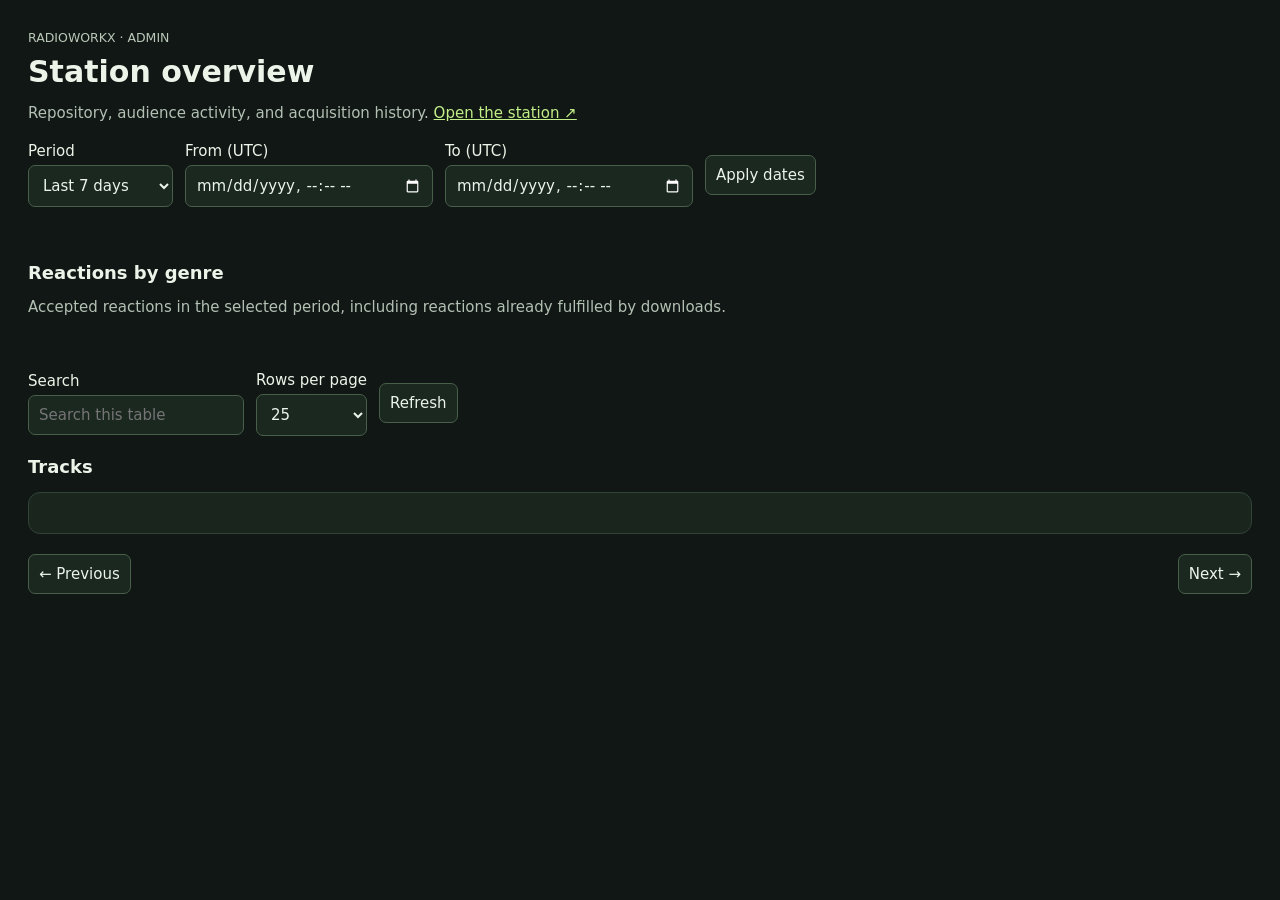
==== app/admin_assets/index.html @ 02fc526c "Build RadioWorkx streaming station with requests, reactions and public stats" ====
<!doctype html><html lang="en"><head><meta charset="utf-8"><meta name="viewport" content="width=device-width,initial-scale=1"><title>RadioWorkx Admin</title><meta name="robots" content="noindex,nofollow"><script defer src="/admin/app.js"></script><style>
:root{color-scheme:dark;font:15px system-ui;background:#111714;color:#ecf4e9}*{box-sizing:border-box}body{max-width:1440px;margin:auto;padding:28px}h1{margin:8px 0}h2{font-size:1.2rem}p{color:#b3c0b4}button,input,select{font:inherit;padding:10px;border-radius:7px;border:1px solid #48604a;background:#1b2820;color:inherit}button{cursor:pointer}button:disabled{opacity:.4}button[aria-selected=true]{background:#c2ef88;color:#142214}a{color:#c2ef88}.toolbar,nav{display:flex;gap:12px;align-items:center;flex-wrap:wrap;margin:20px 0}.metrics,.charts{display:grid;grid-template-columns:repeat(4,1fr);gap:15px}.card{padding:20px;background:#1a251e;border:1px solid #304336;border-radius:12px}.metric{font-size:2rem;font-weight:650}.charts{grid-template-columns:repeat(3,1fr);margin-top:20px}svg{width:100%;height:150px;display:block}table{width:100%;border-collapse:collapse;font-size:.87rem}th,td{text-align:left;vertical-align:top;padding:12px;border-bottom:1px solid #344639;max-width:420px;overflow-wrap:anywhere}th{color:#c2ef88;white-space:nowrap}td{min-width:90px}#error{color:#ffb4a4}.scroll{overflow-x:auto}#genres{display:flex;gap:10px;flex-wrap:wrap}small{color:#bac8b9}label{display:grid;gap:5px}footer{display:flex;justify-content:space-between;align-items:center;margin:20px 0}#table-note{font-size:.85rem}@media(max-width:800px){body{padding:16px}.metrics,.charts{grid-template-columns:1fr 1fr}.charts .card:last-child{grid-column:1/-1}}@media(max-width:450px){.metrics,.charts{grid-template-columns:1fr}.charts .card:last-child{grid-column:auto}}
</style></head><body><small>RADIOWORKX · ADMIN</small><h1>Station overview</h1><p>Repository, audience activity, and acquisition history. <a href="/">Open the station ↗</a></p><div class="toolbar"><label>Period<select id="period"><option value="1">Last 24 hours</option><option value="7" selected>Last 7 days</option><option value="30">Last 30 days</option><option value="custom">Custom</option></select></label><label>From (UTC)<input id="from" type="datetime-local"></label><label>To (UTC)<input id="to" type="datetime-local"></label><button id="apply">Apply dates</button></div><p id="error" role="alert"></p><p id="status"></p><div id="metrics" class="metrics"></div><div id="charts" class="charts"></div><h2>Reactions by genre</h2><p>Accepted reactions in the selected period, including reactions already fulfilled by downloads.</p><div id="genres"></div><nav aria-label="Repository sections" id="tabs"></nav><div class="toolbar"><label>Search<input id="search" type="search" placeholder="Search this table"></label><label>Rows per page<select id="size"><option>25</option><option>50</option><option>100</option></select></label><button id="refresh">Refresh</button></div><h2 id="table-title">Tracks</h2><p id="table-note"></p><div class="card scroll"><table><thead id="head"></thead><tbody id="rows"></tbody></table></div><footer><button id="previous">← Previous</button><span id="pagination"></span><button id="next">Next →</button></footer></body></html>
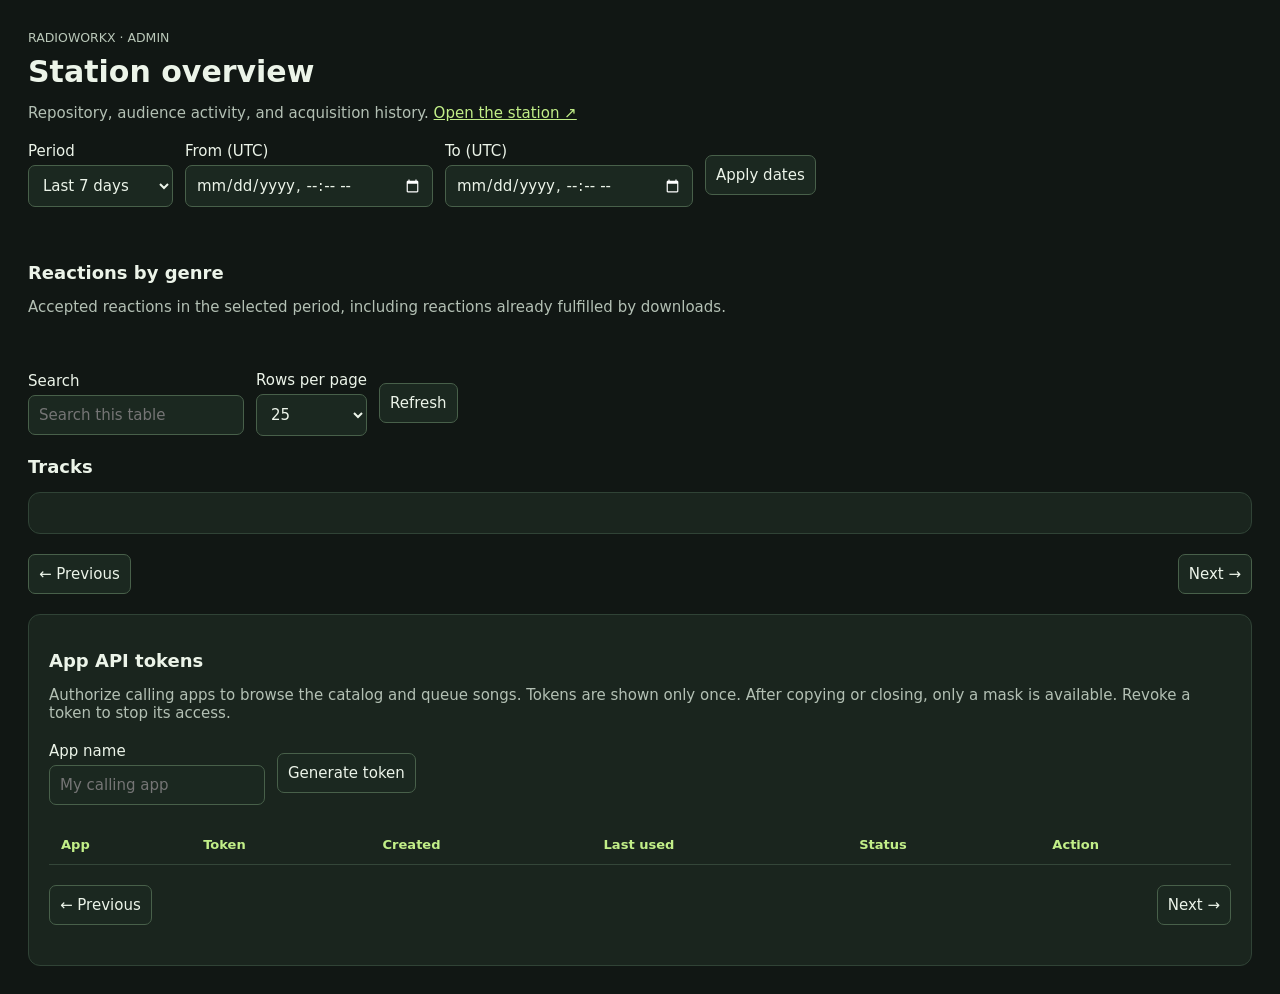
==== commit b05920a3: "Gate calling-app APIs with admin-issued one-time bearer tokens" ====
--- a/app/admin_assets/index.html
+++ b/app/admin_assets/index.html
@@ -1,3 +1,3 @@
 <!doctype html><html lang="en"><head><meta charset="utf-8"><meta name="viewport" content="width=device-width,initial-scale=1"><title>RadioWorkx Admin</title><meta name="robots" content="noindex,nofollow"><script defer src="/admin/app.js"></script><style>
 :root{color-scheme:dark;font:15px system-ui;background:#111714;color:#ecf4e9}*{box-sizing:border-box}body{max-width:1440px;margin:auto;padding:28px}h1{margin:8px 0}h2{font-size:1.2rem}p{color:#b3c0b4}button,input,select{font:inherit;padding:10px;border-radius:7px;border:1px solid #48604a;background:#1b2820;color:inherit}button{cursor:pointer}button:disabled{opacity:.4}button[aria-selected=true]{background:#c2ef88;color:#142214}a{color:#c2ef88}.toolbar,nav{display:flex;gap:12px;align-items:center;flex-wrap:wrap;margin:20px 0}.metrics,.charts{display:grid;grid-template-columns:repeat(4,1fr);gap:15px}.card{padding:20px;background:#1a251e;border:1px solid #304336;border-radius:12px}.metric{font-size:2rem;font-weight:650}.charts{grid-template-columns:repeat(3,1fr);margin-top:20px}svg{width:100%;height:150px;display:block}table{width:100%;border-collapse:collapse;font-size:.87rem}th,td{text-align:left;vertical-align:top;padding:12px;border-bottom:1px solid #344639;max-width:420px;overflow-wrap:anywhere}th{color:#c2ef88;white-space:nowrap}td{min-width:90px}#error{color:#ffb4a4}.scroll{overflow-x:auto}#genres{display:flex;gap:10px;flex-wrap:wrap}small{color:#bac8b9}label{display:grid;gap:5px}footer{display:flex;justify-content:space-between;align-items:center;margin:20px 0}#table-note{font-size:.85rem}@media(max-width:800px){body{padding:16px}.metrics,.charts{grid-template-columns:1fr 1fr}.charts .card:last-child{grid-column:1/-1}}@media(max-width:450px){.metrics,.charts{grid-template-columns:1fr}.charts .card:last-child{grid-column:auto}}
-</style></head><body><small>RADIOWORKX · ADMIN</small><h1>Station overview</h1><p>Repository, audience activity, and acquisition history. <a href="/">Open the station ↗</a></p><div class="toolbar"><label>Period<select id="period"><option value="1">Last 24 hours</option><option value="7" selected>Last 7 days</option><option value="30">Last 30 days</option><option value="custom">Custom</option></select></label><label>From (UTC)<input id="from" type="datetime-local"></label><label>To (UTC)<input id="to" type="datetime-local"></label><button id="apply">Apply dates</button></div><p id="error" role="alert"></p><p id="status"></p><div id="metrics" class="metrics"></div><div id="charts" class="charts"></div><h2>Reactions by genre</h2><p>Accepted reactions in the selected period, including reactions already fulfilled by downloads.</p><div id="genres"></div><nav aria-label="Repository sections" id="tabs"></nav><div class="toolbar"><label>Search<input id="search" type="search" placeholder="Search this table"></label><label>Rows per page<select id="size"><option>25</option><option>50</option><option>100</option></select></label><button id="refresh">Refresh</button></div><h2 id="table-title">Tracks</h2><p id="table-note"></p><div class="card scroll"><table><thead id="head"></thead><tbody id="rows"></tbody></table></div><footer><button id="previous">← Previous</button><span id="pagination"></span><button id="next">Next →</button></footer></body></html>
+</style></head><body><small>RADIOWORKX · ADMIN</small><h1>Station overview</h1><p>Repository, audience activity, and acquisition history. <a href="/">Open the station ↗</a></p><div class="toolbar"><label>Period<select id="period"><option value="1">Last 24 hours</option><option value="7" selected>Last 7 days</option><option value="30">Last 30 days</option><option value="custom">Custom</option></select></label><label>From (UTC)<input id="from" type="datetime-local"></label><label>To (UTC)<input id="to" type="datetime-local"></label><button id="apply">Apply dates</button></div><p id="error" role="alert"></p><p id="status"></p><div id="metrics" class="metrics"></div><div id="charts" class="charts"></div><h2>Reactions by genre</h2><p>Accepted reactions in the selected period, including reactions already fulfilled by downloads.</p><div id="genres"></div><nav aria-label="Repository sections" id="tabs"></nav><div class="toolbar"><label>Search<input id="search" type="search" placeholder="Search this table"></label><label>Rows per page<select id="size"><option>25</option><option>50</option><option>100</option></select></label><button id="refresh">Refresh</button></div><h2 id="table-title">Tracks</h2><p id="table-note"></p><div class="card scroll"><table><thead id="head"></thead><tbody id="rows"></tbody></table></div><footer><button id="previous">← Previous</button><span id="pagination"></span><button id="next">Next →</button></footer><section class="card" id="app-token-panel"><h2>App API tokens</h2><p>Authorize calling apps to browse the catalog and queue songs. Tokens are shown only once. After copying or closing, only a mask is available. Revoke a token to stop its access.</p><form id="token-form" class="toolbar"><label>App name<input id="token-name" required maxlength="100" autocomplete="off" placeholder="My calling app"></label><button id="token-create">Generate token</button></form><div id="token-reveal" hidden><label>Copy this token now<input id="token-value" readonly autocomplete="off" spellcheck="false" style="width:100%;font-family:monospace"></label><div class="toolbar"><button id="token-copy">Copy and hide</button><button id="token-hide">Hide permanently</button></div></div><p id="token-message" role="status"></p><div class="scroll"><table><thead><tr><th>App</th><th>Token</th><th>Created</th><th>Last used</th><th>Status</th><th>Action</th></tr></thead><tbody id="token-rows"></tbody></table></div><footer><button id="token-previous">← Previous</button><span id="token-page"></span><button id="token-next">Next →</button></footer></section></body></html>
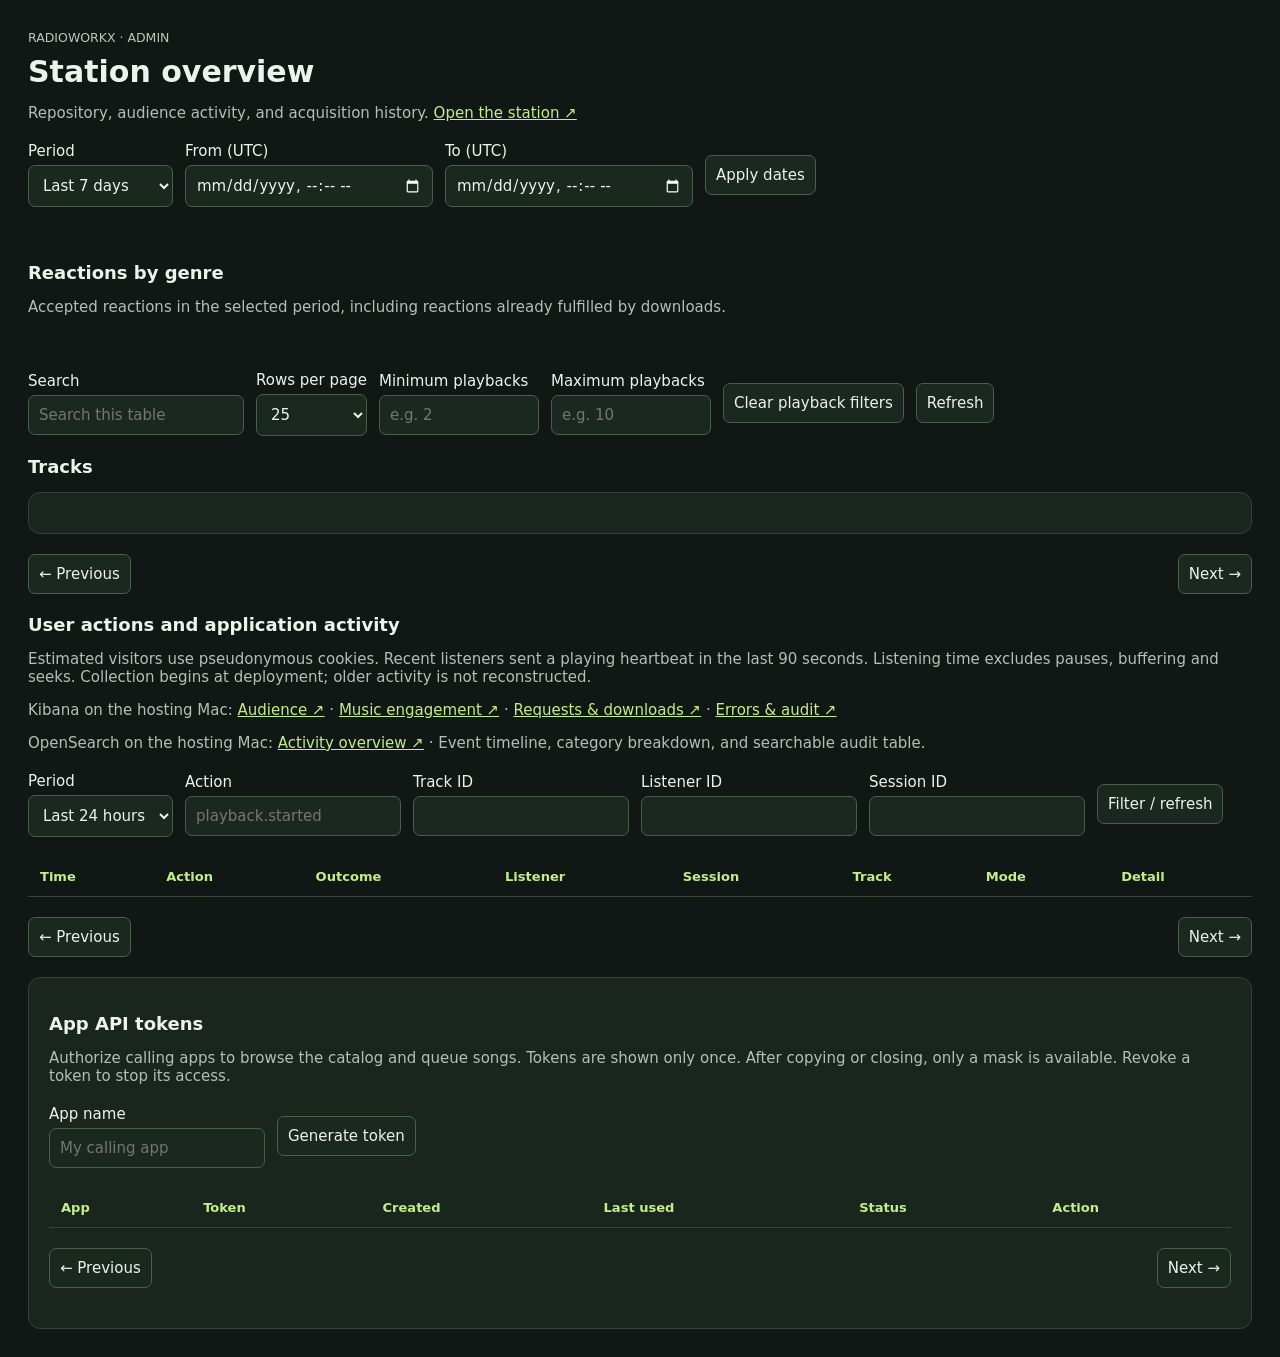
==== commit ff4aff19: "Add playable artist and album pages, balanced rotation, and activity dashboards" ====
--- a/app/admin_assets/index.html
+++ b/app/admin_assets/index.html
@@ -1,3 +1,4 @@
-<!doctype html><html lang="en"><head><meta charset="utf-8"><meta name="viewport" content="width=device-width,initial-scale=1"><title>RadioWorkx Admin</title><meta name="robots" content="noindex,nofollow"><script defer src="/admin/app.js"></script><style>
+<!doctype html><html lang="en"><head><meta charset="utf-8"><meta name="viewport" content="width=device-width,initial-scale=1"><title>RadioWorkx Admin</title><meta name="robots" content="noindex,nofollow"><script defer src="/admin/app.js"></script><script defer src="/static/admin-activity.js?v=1"></script><style>
 :root{color-scheme:dark;font:15px system-ui;background:#111714;color:#ecf4e9}*{box-sizing:border-box}body{max-width:1440px;margin:auto;padding:28px}h1{margin:8px 0}h2{font-size:1.2rem}p{color:#b3c0b4}button,input,select{font:inherit;padding:10px;border-radius:7px;border:1px solid #48604a;background:#1b2820;color:inherit}button{cursor:pointer}button:disabled{opacity:.4}button[aria-selected=true]{background:#c2ef88;color:#142214}a{color:#c2ef88}.toolbar,nav{display:flex;gap:12px;align-items:center;flex-wrap:wrap;margin:20px 0}.metrics,.charts{display:grid;grid-template-columns:repeat(4,1fr);gap:15px}.card{padding:20px;background:#1a251e;border:1px solid #304336;border-radius:12px}.metric{font-size:2rem;font-weight:650}.charts{grid-template-columns:repeat(3,1fr);margin-top:20px}svg{width:100%;height:150px;display:block}table{width:100%;border-collapse:collapse;font-size:.87rem}th,td{text-align:left;vertical-align:top;padding:12px;border-bottom:1px solid #344639;max-width:420px;overflow-wrap:anywhere}th{color:#c2ef88;white-space:nowrap}td{min-width:90px}#error{color:#ffb4a4}.scroll{overflow-x:auto}#genres{display:flex;gap:10px;flex-wrap:wrap}small{color:#bac8b9}label{display:grid;gap:5px}footer{display:flex;justify-content:space-between;align-items:center;margin:20px 0}#table-note{font-size:.85rem}@media(max-width:800px){body{padding:16px}.metrics,.charts{grid-template-columns:1fr 1fr}.charts .card:last-child{grid-column:1/-1}}@media(max-width:450px){.metrics,.charts{grid-template-columns:1fr}.charts .card:last-child{grid-column:auto}}
-</style></head><body><small>RADIOWORKX · ADMIN</small><h1>Station overview</h1><p>Repository, audience activity, and acquisition history. <a href="/">Open the station ↗</a></p><div class="toolbar"><label>Period<select id="period"><option value="1">Last 24 hours</option><option value="7" selected>Last 7 days</option><option value="30">Last 30 days</option><option value="custom">Custom</option></select></label><label>From (UTC)<input id="from" type="datetime-local"></label><label>To (UTC)<input id="to" type="datetime-local"></label><button id="apply">Apply dates</button></div><p id="error" role="alert"></p><p id="status"></p><div id="metrics" class="metrics"></div><div id="charts" class="charts"></div><h2>Reactions by genre</h2><p>Accepted reactions in the selected period, including reactions already fulfilled by downloads.</p><div id="genres"></div><nav aria-label="Repository sections" id="tabs"></nav><div class="toolbar"><label>Search<input id="search" type="search" placeholder="Search this table"></label><label>Rows per page<select id="size"><option>25</option><option>50</option><option>100</option></select></label><button id="refresh">Refresh</button></div><h2 id="table-title">Tracks</h2><p id="table-note"></p><div class="card scroll"><table><thead id="head"></thead><tbody id="rows"></tbody></table></div><footer><button id="previous">← Previous</button><span id="pagination"></span><button id="next">Next →</button></footer><section class="card" id="app-token-panel"><h2>App API tokens</h2><p>Authorize calling apps to browse the catalog and queue songs. Tokens are shown only once. After copying or closing, only a mask is available. Revoke a token to stop its access.</p><form id="token-form" class="toolbar"><label>App name<input id="token-name" required maxlength="100" autocomplete="off" placeholder="My calling app"></label><button id="token-create">Generate token</button></form><div id="token-reveal" hidden><label>Copy this token now<input id="token-value" readonly autocomplete="off" spellcheck="false" style="width:100%;font-family:monospace"></label><div class="toolbar"><button id="token-copy">Copy and hide</button><button id="token-hide">Hide permanently</button></div></div><p id="token-message" role="status"></p><div class="scroll"><table><thead><tr><th>App</th><th>Token</th><th>Created</th><th>Last used</th><th>Status</th><th>Action</th></tr></thead><tbody id="token-rows"></tbody></table></div><footer><button id="token-previous">← Previous</button><span id="token-page"></span><button id="token-next">Next →</button></footer></section></body></html>
+[hidden]{display:none!important}#playback-filters{margin:0}#playback-filters input{width:160px}th button{border:0;padding:0;background:transparent;color:inherit}
+</style></head><body><small>RADIOWORKX · ADMIN</small><h1>Station overview</h1><p>Repository, audience activity, and acquisition history. <a href="/">Open the station ↗</a></p><div class="toolbar"><label>Period<select id="period"><option value="1">Last 24 hours</option><option value="7" selected>Last 7 days</option><option value="30">Last 30 days</option><option value="custom">Custom</option></select></label><label>From (UTC)<input id="from" type="datetime-local"></label><label>To (UTC)<input id="to" type="datetime-local"></label><button id="apply">Apply dates</button></div><p id="error" role="alert"></p><p id="status"></p><div id="metrics" class="metrics"></div><div id="charts" class="charts"></div><h2>Reactions by genre</h2><p>Accepted reactions in the selected period, including reactions already fulfilled by downloads.</p><div id="genres"></div><nav aria-label="Repository sections" id="tabs"></nav><div class="toolbar"><label>Search<input id="search" type="search" placeholder="Search this table"></label><label>Rows per page<select id="size"><option>25</option><option>50</option><option>100</option></select></label><span id="playback-filters" class="toolbar"><label>Minimum playbacks<input id="min-plays" type="number" min="0" step="1" placeholder="e.g. 2"></label><label>Maximum playbacks<input id="max-plays" type="number" min="0" step="1" placeholder="e.g. 10"></label><button id="clear-plays">Clear playback filters</button></span><button id="refresh">Refresh</button></div><h2 id="table-title">Tracks</h2><p id="table-note"></p><div class="card scroll"><table><thead id="head"></thead><tbody id="rows"></tbody></table></div><footer><button id="previous">← Previous</button><span id="pagination"></span><button id="next">Next →</button></footer><section id="activity-panel"><h2>User actions and application activity</h2><p>Estimated visitors use pseudonymous cookies. Recent listeners sent a playing heartbeat in the last 90 seconds. Listening time excludes pauses, buffering and seeks. Collection begins at deployment; older activity is not reconstructed.</p><p>Kibana on the hosting Mac: <a href="http://localhost:5601/app/dashboards#/view/rwx-audience" target="_blank" rel="noopener">Audience ↗</a> · <a href="http://localhost:5601/app/dashboards#/view/rwx-music" target="_blank" rel="noopener">Music engagement ↗</a> · <a href="http://localhost:5601/app/dashboards#/view/rwx-requests" target="_blank" rel="noopener">Requests &amp; downloads ↗</a> · <a href="http://localhost:5601/app/dashboards#/view/rwx-errors" target="_blank" rel="noopener">Errors &amp; audit ↗</a></p><p>OpenSearch on the hosting Mac: <a href="http://localhost:5602/app/dashboards#/view/rwx-activity-overview" target="_blank" rel="noopener">Activity overview ↗</a> · Event timeline, category breakdown, and searchable audit table.</p><form id="activity-form" class="toolbar"><label>Period<select id="activity-hours"><option value="1">Last hour</option><option value="24" selected>Last 24 hours</option><option value="168">Last 7 days</option><option value="720">Last 30 days</option></select></label><label>Action<input id="activity-action" placeholder="playback.started"></label><label>Track ID<input id="activity-track"></label><label>Listener ID<input id="activity-user"></label><label>Session ID<input id="activity-session"></label><button>Filter / refresh</button></form><p id="activity-error" role="status"></p><div id="activity-metrics" class="metrics"></div><div class="scroll"><table><thead><tr><th>Time</th><th>Action</th><th>Outcome</th><th>Listener</th><th>Session</th><th>Track</th><th>Mode</th><th>Detail</th></tr></thead><tbody id="activity-rows"></tbody></table></div><footer><button id="activity-previous">← Previous</button><span id="activity-page"></span><button id="activity-next">Next →</button></footer></section><section class="card" id="app-token-panel"><h2>App API tokens</h2><p>Authorize calling apps to browse the catalog and queue songs. Tokens are shown only once. After copying or closing, only a mask is available. Revoke a token to stop its access.</p><form id="token-form" class="toolbar"><label>App name<input id="token-name" required maxlength="100" autocomplete="off" placeholder="My calling app"></label><button id="token-create">Generate token</button></form><div id="token-reveal" hidden><label>Copy this token now<input id="token-value" readonly autocomplete="off" spellcheck="false" style="width:100%;font-family:monospace"></label><div class="toolbar"><button id="token-copy">Copy and hide</button><button id="token-hide">Hide permanently</button></div></div><p id="token-message" role="status"></p><div class="scroll"><table><thead><tr><th>App</th><th>Token</th><th>Created</th><th>Last used</th><th>Status</th><th>Action</th></tr></thead><tbody id="token-rows"></tbody></table></div><footer><button id="token-previous">← Previous</button><span id="token-page"></span><button id="token-next">Next →</button></footer></section></body></html>
